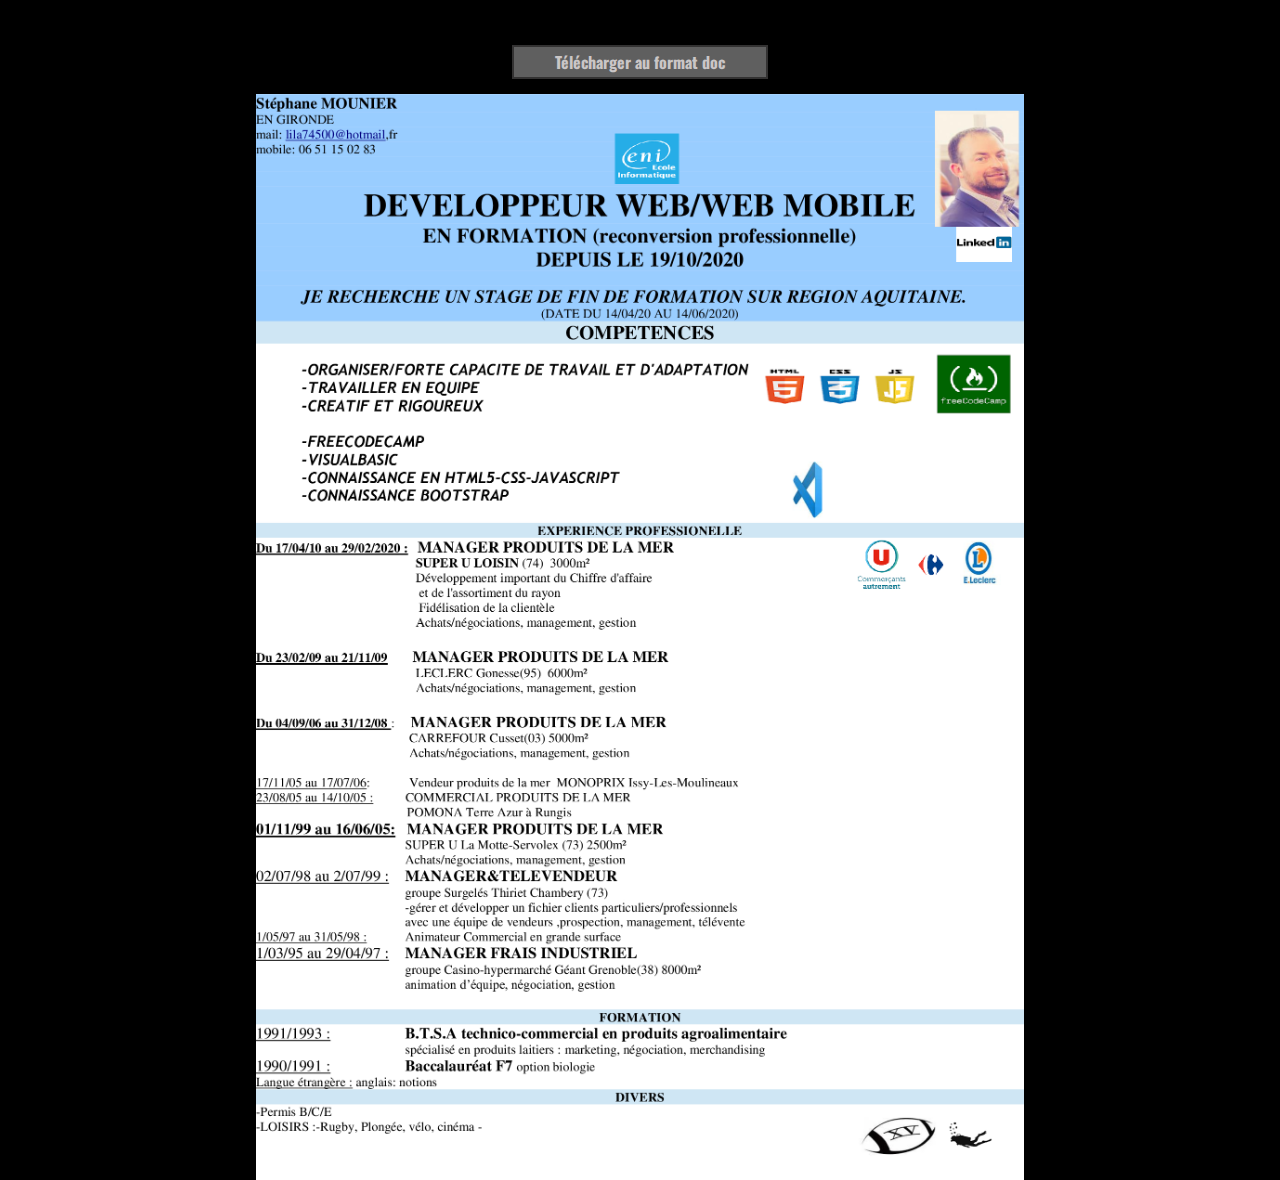
==== cvhtml.html @ 1f88cbd7 "init" ====
<!doctype html>
<html lang="fr">
<head>
  <meta charset="utf-8">
  <title>-mon cv-</title>
  <link rel="stylesheet" href="stylecv.css">
  <script src="script.js"></script>
  <link href="https://fonts.googleapis.com/css?family=Monoton" rel="stylesheet" type="text/css">
  <link href="https://fonts.googleapis.com/css?family=Cabin Sketch" rel="stylesheet" type="text/css">
  <link href="https://fonts.googleapis.com/css?family=Oswald" rel="stylesheet" type="text/css">
  <link rel="stylesheet" href="https://cdn.freecodecamp.org/testable-projects-fcc/v1/bundle.js">
</head>
<body>
    
<main>

<figure>
    <figcaption>
      <legend>
     
      <h1  ><a href="SM.doc" download="CV_S-MOUNIER.doc" id="telecharger">Télécharger au format doc</a></h1>
      </legend>

      <img src="cv.jpeg" id=fondecran align="center" class=fondecran alt=/>
    </figcaption>
</figure>
</main>

</body>
</html>
---- stylecv.css ----
* {margin: 0;
padding: 0;}

body {
    display: flex;
    flex-direction: column;
    font-family: 'Oswald','Cabin Sketch','Verdana';
    background-color: black;
}

#telecharger {
display: flex;
justify-content: center; 
margin-bottom: 15px;
margin-top: 45px;
margin-left: 40%;
margin-right: 40%;
padding:3px;
color:rgb(202, 198, 198);
text-decoration: none;
font-size: 16px;
border-width: 2px;
border-style: solid;
border-color: rgb(51, 50, 50);
background-color:rgb(95, 95, 95);
text-align: center;
}

#fondecran {
   
   /* Fixe l'image en haut à gauche de la page */
  /*position: fixed; 
  top: 0; 
  left: 0;*/ 
  display: block;
   margin-left: auto;
   margin-right: auto; 
   width: 50%;
  /* Préserve le ratio de l'image */
  min-width: 60%;
  min-height: 60%;
 }
@media (min-width: 0px) and (max-width: 700px) {

    #main {
        width: 350px;
     }
 
     #image {
        width: 10%;
     }
     #image2 {
        width: 60%;
     }    
     #image-div {
        width: 10%;
     }  
     body {
        width: 350px;
     }  
     h1 {margin-left: 5%;;
         font-size: 13px;}
}
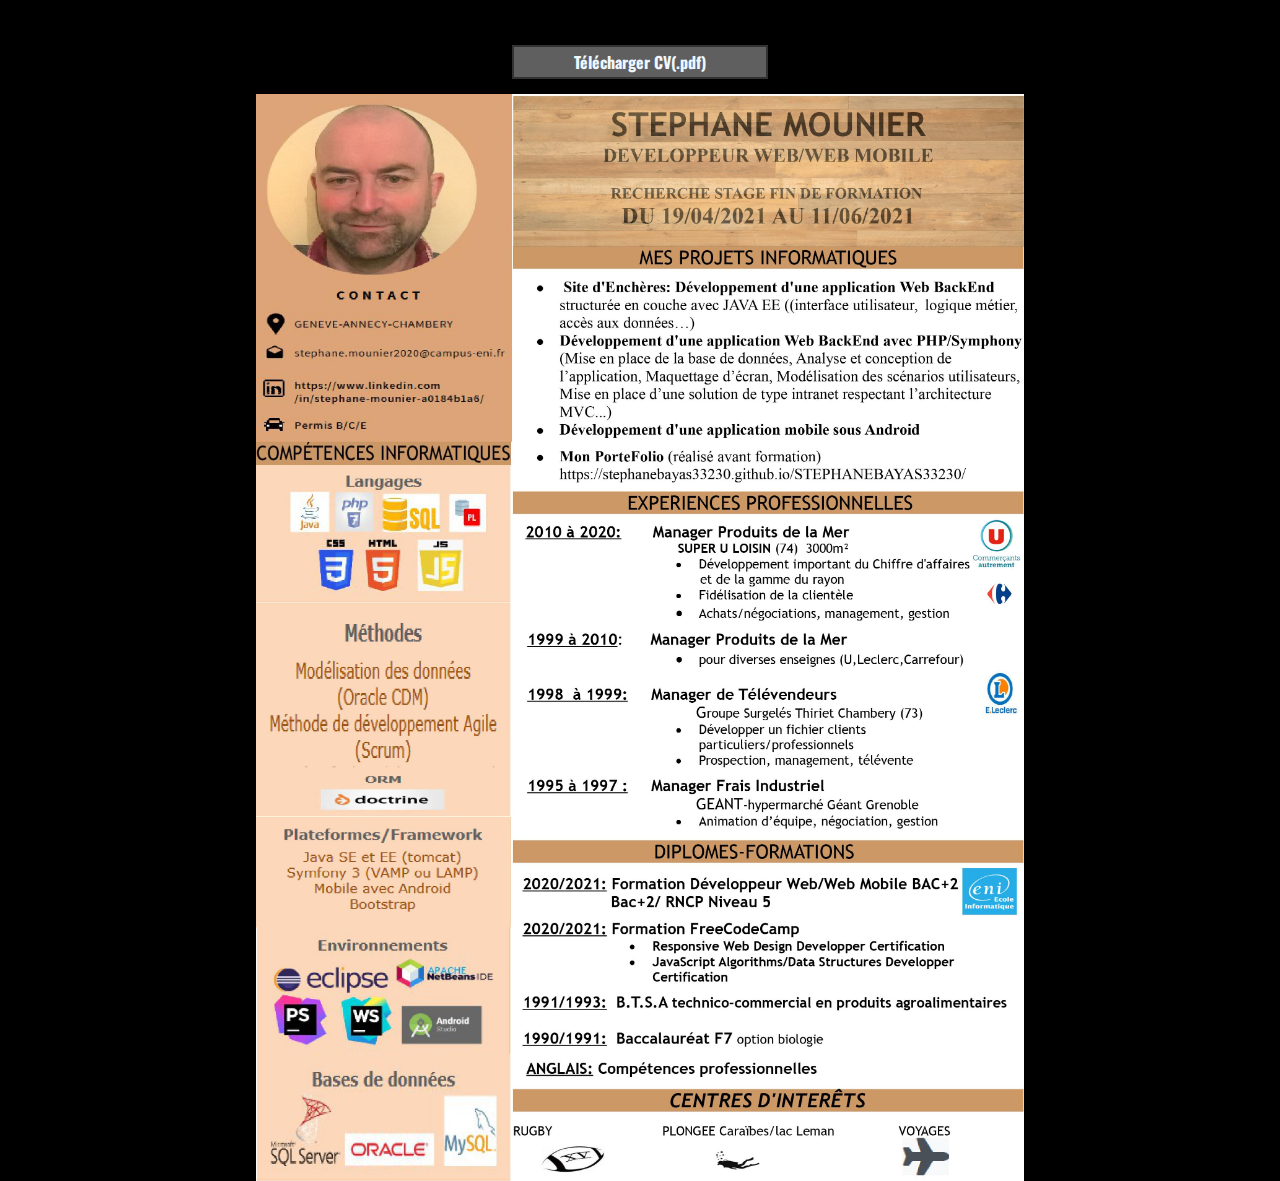
==== commit 55e165bf: "new" ====
--- a/cvhtml.html
+++ b/cvhtml.html
@@ -18,10 +18,10 @@
     <figcaption>
       <legend>
      
-      <h1  ><a href="SM.doc" download="CV_S-MOUNIER.doc" id="telecharger">Télécharger au format doc</a></h1>
+      <h1 id="telecharger" ><a href="cvStephaneMOUNIER.pdf" download="CV_STEPHANE-MOUNIER.pdf" >Télécharger CV(.pdf)</a></h1>
       </legend>
 
-      <img src="cv.jpeg" id=fondecran align="center" class=fondecran alt=/>
+      <img src="cv.jpeg" id="fondecran"  alt=/>
     </figcaption>
 </figure>
 </main>
--- a/stylecv.css
+++ b/stylecv.css
@@ -8,6 +8,8 @@
     background-color: black;
 }
 
+a {text-decoration: none; color:aliceblue;}
+a:hover{text-decoration: none;}
 #telecharger {
 display: flex;
 justify-content: center; 
